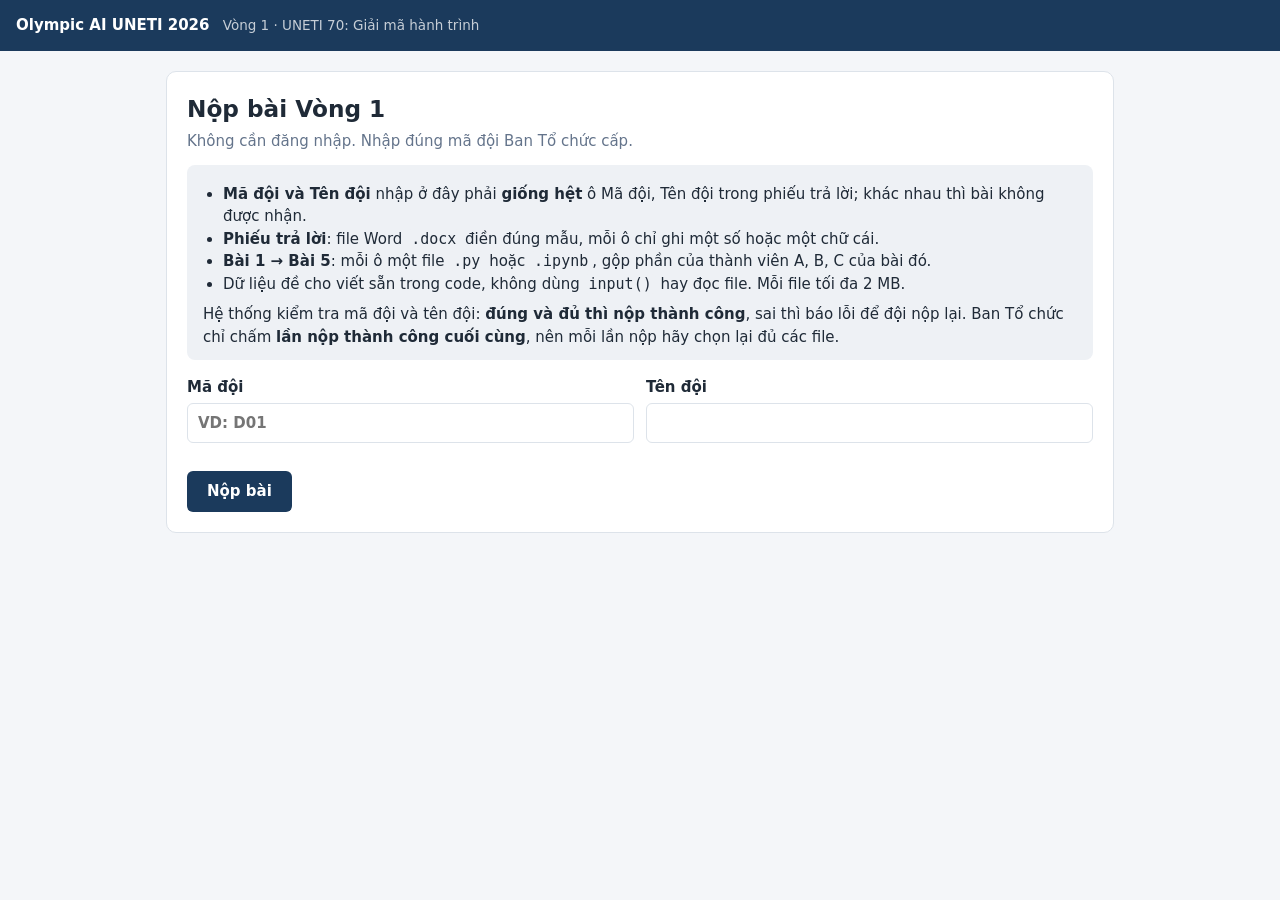
==== apps_script/Index.html @ b86b72de "update" ====
<!DOCTYPE html>
<html lang="vi">
<head>
  <base target="_top">
  <meta charset="utf-8">
  <style>
    :root { --nen: #f4f6f9; --the: #fff; --chu: #1f2a37; --phu: #64748b; --vien: #dde3ea; --chinh: #1b3a5c;
            --chinh-sang: #2b5a8a; --xanh: #15803d; --xanh-nen: #dcfce7; --do: #b91c1c; --do-nen: #fee2e2; --xam-nen: #eef1f5; }
    * { box-sizing: border-box; }
    body { margin: 0; background: var(--nen); color: var(--chu); font: 15px/1.5 system-ui, -apple-system, "Segoe UI", Roboto, sans-serif; }
    header { background: var(--chinh); color: #fff; padding: 14px 16px; font-weight: 700; }
    header span { font-weight: 400; opacity: .75; margin-left: 8px; font-size: .9em; }
    main { max-width: 980px; margin: 0 auto; padding: 20px 16px 48px; }
    .the { background: var(--the); border: 1px solid var(--vien); border-radius: 10px; padding: 20px; }
    h1 { font-size: 1.45rem; margin: 0 0 .25rem; }
    .phu { color: var(--phu); }
    .dau { display: flex; justify-content: space-between; gap: 16px; flex-wrap: wrap; margin-bottom: 12px; }
    .nhan { display: inline-block; padding: 1px 10px; border-radius: 999px; font-size: .82rem; font-weight: 600; }
    .nhan-xanh { background: var(--xanh-nen); color: var(--xanh); } .nhan-do { background: var(--do-nen); color: var(--do); }
    .huong-dan { background: var(--xam-nen); border-radius: 8px; padding: 12px 16px; margin-bottom: 16px; }
    .huong-dan ul { margin: 6px 0 8px; padding-left: 20px; }
    code { font-family: ui-monospace, Consolas, monospace; background: var(--xam-nen); padding: 1px 4px; border-radius: 4px; }
    fieldset { border: 0; padding: 0; margin: 0; display: flex; flex-direction: column; gap: 14px; }
    .luoi-2 { display: grid; grid-template-columns: repeat(auto-fit, minmax(260px, 1fr)); gap: 12px; }
    label { display: flex; flex-direction: column; gap: 4px; font-weight: 600; }
    input { font: inherit; padding: 8px 10px; border: 1px solid var(--vien); border-radius: 6px; width: 100%; }
    .cac-o { display: grid; grid-template-columns: repeat(auto-fit, minmax(280px, 1fr)); gap: 12px; }
    .o { border: 1px dashed var(--vien); border-radius: 8px; padding: 12px; background: #fbfcfd; }
    .o.phieu { border-color: var(--chinh-sang); background: #f5f9ff; }
    .o.co-loi { border-color: var(--do); background: #fff7f7; }
    .loi-file { color: var(--do); font-size: .88rem; } .loi-file:empty { display: none; }
    button { font: inherit; font-weight: 600; background: var(--chinh); color: #fff; border: 0; border-radius: 6px; padding: 9px 20px; cursor: pointer; }
    button:disabled { background: #94a3b8; cursor: not-allowed; }
    .tb { padding: 10px 14px; border-radius: 8px; margin-bottom: 16px; border: 1px solid; }
    .tb-ok { background: var(--xanh-nen); border-color: #86efac; color: #14532d; }
    .tb-loi { background: var(--do-nen); border-color: #fca5a5; color: #7f1d1d; }
    .tb ul { margin: 6px 0; padding-left: 20px; }
  </style>
</head>
<body>
<header>Olympic AI UNETI 2026 <span>Vòng 1 · UNETI 70: Giải mã hành trình</span></header>
<main>
  <div id="thong-bao"></div>
  <section class="the">
    <div class="dau">
      <div>
        <h1>Nộp bài Vòng 1</h1>
        <div class="phu">Không cần đăng nhập. Nhập đúng mã đội Ban Tổ chức cấp.</div>
      </div>
      <div id="trang-thai" style="text-align:right"></div>
    </div>

    <div class="huong-dan">
      <ul>
        <li><strong>Mã đội và Tên đội</strong> nhập ở đây phải <strong>giống hệt</strong> ô Mã đội, Tên đội trong phiếu trả lời; khác nhau thì bài không được nhận.</li>
        <li><strong>Phiếu trả lời</strong>: file Word <code>.docx</code> điền đúng mẫu, mỗi ô chỉ ghi một số hoặc một chữ cái.</li>
        <li><strong>Bài 1 → Bài 5</strong>: mỗi ô một file <code>.py</code> hoặc <code>.ipynb</code>, gộp phần của thành viên A, B, C của bài đó.</li>
        <li>Dữ liệu đề cho viết sẵn trong code, không dùng <code>input()</code> hay đọc file. Mỗi file tối đa 2 MB.</li>
      </ul>
      Hệ thống kiểm tra mã đội và tên đội: <strong>đúng và đủ thì nộp thành công</strong>, sai thì báo lỗi để đội nộp lại.
      Ban Tổ chức chỉ chấm <strong>lần nộp thành công cuối cùng</strong>, nên mỗi lần nộp hãy chọn lại đủ các file.
    </div>

    <form id="form-nop">
      <fieldset id="vung-nhap">
        <div class="luoi-2">
          <label>Mã đội <input id="ma-doi" required maxlength="30" pattern="[A-Za-z0-9_\-]+" placeholder="VD: D01"></label>
          <label>Tên đội <input id="ten-doi" required maxlength="100"></label>
        </div>
        <div class="cac-o" id="cac-o"></div>
        <div><button type="submit" id="nut-nop">Nộp bài</button></div>
      </fieldset>
    </form>
  </section>
</main>

<script>
  var TRANG_THAI = <?!= JSON.stringify(trangThai) ?>;
  var TOI_DA = 2 * 1024 * 1024;
  var TEN_BAI = {1: "Dấu mốc 70 năm", 2: "Những con số dấu ấn", 3: "Nhịp sống UNETI", 4: "Kết nối những chặng đường", 5: "UNETI vươn xa"};
  var CAC_O = [{o: "phieu", nhan: "Phiếu trả lời", duoi: [".docx"]}];
  for (var i = 1; i <= 5; i++) CAC_O.push({o: i, nhan: "Bài " + i + ". " + TEN_BAI[i], duoi: [".py", ".ipynb"]});

  function $(id) { return document.getElementById(id); }
  function hienThoiGian(s) {
    if (!s) return "";
    var d = s.split("T"), n = d[0].split("-");
    return d[1] + " " + n[2] + "/" + n[1] + "/" + n[0];
  }
  function baoCao(loai, html) { $("thong-bao").innerHTML = '<div class="tb tb-' + loai + '">' + html + "</div>"; window.scrollTo(0, 0); }
  function thoat(s) { var d = document.createElement("div"); d.textContent = s; return d.innerHTML; }

  // Trạng thái nộp
  $("trang-thai").innerHTML = (TRANG_THAI.han ? "Hạn nộp: <strong>" + hienThoiGian(TRANG_THAI.han) + "</strong><br>" : "Chưa đặt hạn nộp<br>") +
    (TRANG_THAI.duoc ? '<span class="nhan nhan-xanh">Đang mở nộp</span>' : '<span class="nhan nhan-do">' + thoat(TRANG_THAI.ly_do) + "</span>");
  $("vung-nhap").disabled = !TRANG_THAI.duoc;

  // 6 ô nộp
  CAC_O.forEach(function (c) {
    var div = document.createElement("div");
    div.className = "o" + (c.o === "phieu" ? " phieu" : "");
    div.innerHTML = '<label>' + c.nhan + ' <span class="phu">· ' + c.duoi.join(" / ") + '</span>' +
      '<input type="file" id="o-' + c.o + '" accept="' + c.duoi.join(",") + '"' + (c.o === "phieu" ? " required" : "") + '></label>' +
      '<div class="loi-file"></div>';
    $("cac-o").appendChild(div);
    var input = div.querySelector("input");
    input.addEventListener("change", function () {
      var f = input.files[0], loi = div.querySelector(".loi-file");
      loi.textContent = ""; div.classList.remove("co-loi");
      if (!f) return;
      if (!c.duoi.some(function (d) { return f.name.toLowerCase().slice(-d.length) === d; })) {
        loi.textContent = "Ô này chỉ nhận file " + c.duoi.join(" hoặc ") + " (đã chọn: " + f.name + ")";
      } else if (f.size > TOI_DA) {
        loi.textContent = "File quá 2 MB.";
      } else { return; }
      input.value = ""; div.classList.add("co-loi");
    });
  });

  function docBase64(file) {
    return new Promise(function (ok, loi) {
      var r = new FileReader();
      r.onload = function () { ok(String(r.result).split(",")[1] || ""); };
      r.onerror = loi;
      r.readAsDataURL(file);
    });
  }

  $("form-nop").addEventListener("submit", function (e) {
    e.preventDefault();
    var chon = CAC_O.map(function (c) { return {o: c.o, f: $("o-" + c.o).files[0]}; }).filter(function (x) { return x.f; });
    if (!chon.some(function (x) { return x.o !== "phieu"; })) { alert("Chưa chọn file bài làm nào."); return; }
    var nut = $("nut-nop");
    nut.disabled = true; nut.textContent = "Đang nộp…";
    Promise.all(chon.map(function (x) { return docBase64(x.f).then(function (b64) { return {o: x.o, ten: x.f.name, b64: b64}; }); }))
      .then(function (tep) {
        google.script.run
          .withSuccessHandler(function (kq) {
            nut.disabled = false; nut.textContent = "Nộp bài";
            if (kq.ok) {
              baoCao("ok", "<strong>Nộp thành công.</strong> Đã nhận bài của đội " + thoat(kq.ma_doi) + " – " + thoat(kq.ten_doi) +
                " lúc " + hienThoiGian(kq.thoi_gian) + ". Nếu cần sửa, cứ nộp lại trước hạn - Ban Tổ chức chấm lần nộp thành công cuối cùng.");
              $("form-nop").querySelectorAll("input[type=file]").forEach(function (i) { i.value = ""; });
            } else {
              baoCao("loi", "<strong>NỘP LỖI - bài chưa được nhận.</strong> Vui lòng sửa rồi nộp lại:<ul>" +
                kq.loi.map(function (x) { return "<li>" + thoat(x) + "</li>"; }).join("") + "</ul>");
            }
          })
          .withFailureHandler(function (err) {
            nut.disabled = false; nut.textContent = "Nộp bài";
            baoCao("loi", "<strong>Hệ thống đang bận, bài chưa được nhận.</strong> Vui lòng đợi vài giây rồi bấm Nộp lại. (" + thoat(String(err && err.message || err)) + ")");
          })
          .nopBai({ma_doi: $("ma-doi").value, ten_doi: $("ten-doi").value, tep: tep});
      });
  });
</script>
</body>
</html>
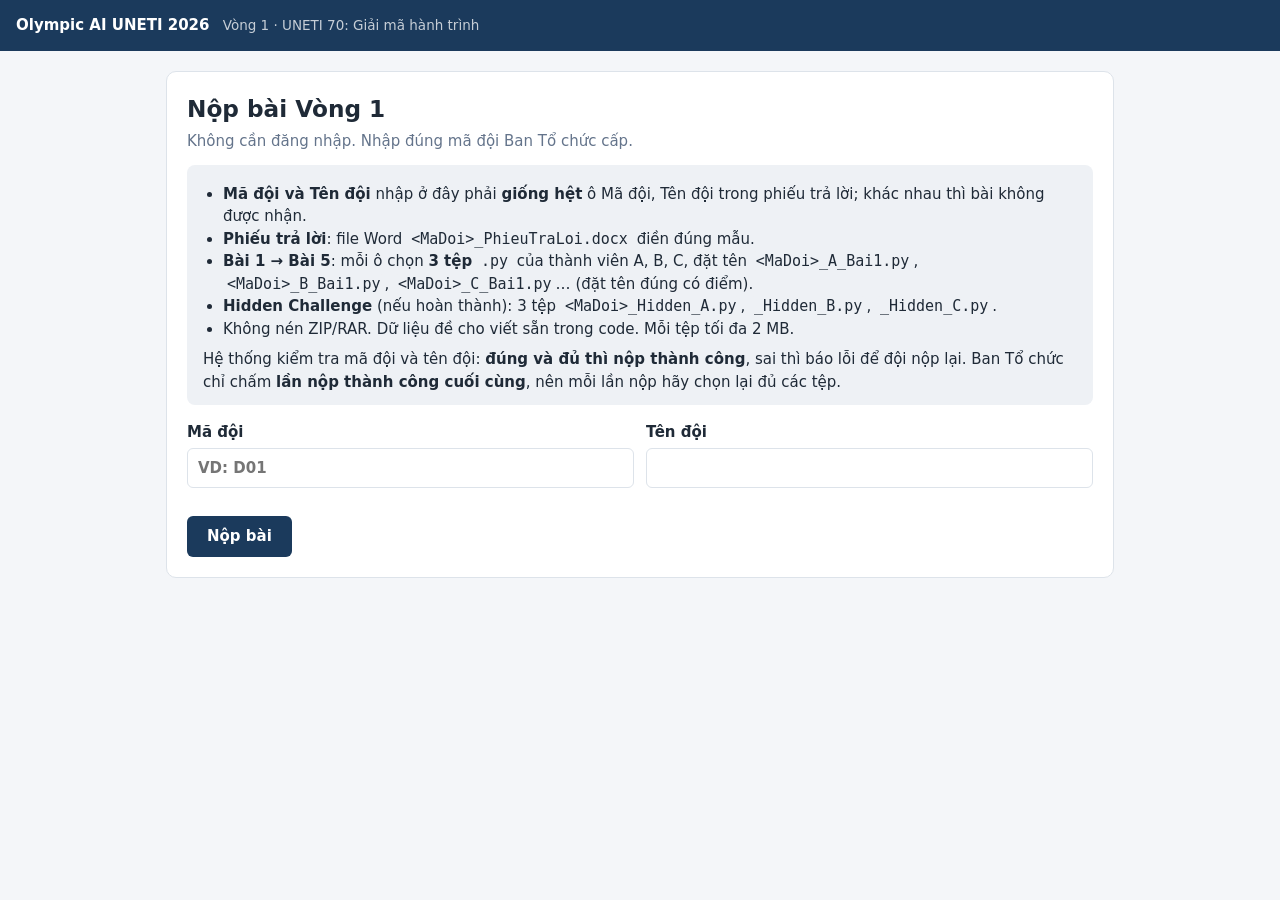
==== commit f5dc2a48: "d" ====
--- a/apps_script/Index.html
+++ b/apps_script/Index.html
@@ -53,12 +53,14 @@
     <div class="huong-dan">
       <ul>
         <li><strong>Mã đội và Tên đội</strong> nhập ở đây phải <strong>giống hệt</strong> ô Mã đội, Tên đội trong phiếu trả lời; khác nhau thì bài không được nhận.</li>
-        <li><strong>Phiếu trả lời</strong>: file Word <code>.docx</code> điền đúng mẫu, mỗi ô chỉ ghi một số hoặc một chữ cái.</li>
-        <li><strong>Bài 1 → Bài 5</strong>: mỗi ô một file <code>.py</code> hoặc <code>.ipynb</code>, gộp phần của thành viên A, B, C của bài đó.</li>
-        <li>Dữ liệu đề cho viết sẵn trong code, không dùng <code>input()</code> hay đọc file. Mỗi file tối đa 2 MB.</li>
+        <li><strong>Phiếu trả lời</strong>: file Word <code>&lt;MaDoi&gt;_PhieuTraLoi.docx</code> điền đúng mẫu.</li>
+        <li><strong>Bài 1 → Bài 5</strong>: mỗi ô chọn <strong>3 tệp</strong> <code>.py</code> của thành viên A, B, C, đặt tên
+          <code>&lt;MaDoi&gt;_A_Bai1.py</code>, <code>&lt;MaDoi&gt;_B_Bai1.py</code>, <code>&lt;MaDoi&gt;_C_Bai1.py</code>… (đặt tên đúng có điểm).</li>
+        <li><strong>Hidden Challenge</strong> (nếu hoàn thành): 3 tệp <code>&lt;MaDoi&gt;_Hidden_A.py</code>, <code>_Hidden_B.py</code>, <code>_Hidden_C.py</code>.</li>
+        <li>Không nén ZIP/RAR. Dữ liệu đề cho viết sẵn trong code. Mỗi tệp tối đa 2 MB.</li>
       </ul>
       Hệ thống kiểm tra mã đội và tên đội: <strong>đúng và đủ thì nộp thành công</strong>, sai thì báo lỗi để đội nộp lại.
-      Ban Tổ chức chỉ chấm <strong>lần nộp thành công cuối cùng</strong>, nên mỗi lần nộp hãy chọn lại đủ các file.
+      Ban Tổ chức chỉ chấm <strong>lần nộp thành công cuối cùng</strong>, nên mỗi lần nộp hãy chọn lại đủ các tệp.
     </div>
 
     <form id="form-nop">
@@ -77,9 +79,11 @@
 <script>
   var TRANG_THAI = <?!= JSON.stringify(trangThai) ?>;
   var TOI_DA = 2 * 1024 * 1024;
-  var TEN_BAI = {1: "Dấu mốc 70 năm", 2: "Những con số dấu ấn", 3: "Nhịp sống UNETI", 4: "Kết nối những chặng đường", 5: "UNETI vươn xa"};
-  var CAC_O = [{o: "phieu", nhan: "Phiếu trả lời", duoi: [".docx"]}];
-  for (var i = 1; i <= 5; i++) CAC_O.push({o: i, nhan: "Bài " + i + ". " + TEN_BAI[i], duoi: [".py", ".ipynb"]});
+  var TEN_BAI = {1: "Dấu mốc khởi đầu", 2: "Những con số kết nối", 3: "Nhịp sống công nghệ", 4: "Kết nối những chặng đường",
+                 5: "Trí tuệ nhân tạo vươn xa"};
+  var CAC_O = [{o: "phieu", nhan: "Phiếu trả lời", duoi: [".docx"], ghi_chu: "1 tệp .docx"}];
+  for (var i = 1; i <= 5; i++) CAC_O.push({o: i, nhan: "Bài " + i + ". " + TEN_BAI[i], duoi: [".py"], nhieu: true, ghi_chu: "3 tệp .py (A, B, C)"});
+  CAC_O.push({o: "hidden", nhan: "Hidden Challenge", duoi: [".py"], nhieu: true, ghi_chu: "3 tệp .py (A, B, C), không bắt buộc"});
 
   function $(id) { return document.getElementById(id); }
   function hienThoiGian(s) {
@@ -95,24 +99,30 @@
     (TRANG_THAI.duoc ? '<span class="nhan nhan-xanh">Đang mở nộp</span>' : '<span class="nhan nhan-do">' + thoat(TRANG_THAI.ly_do) + "</span>");
   $("vung-nhap").disabled = !TRANG_THAI.duoc;
 
-  // 6 ô nộp
+  // 7 ô nộp: phiếu, Bài 1..5 (mỗi ô 3 tệp), Hidden (3 tệp)
   CAC_O.forEach(function (c) {
     var div = document.createElement("div");
     div.className = "o" + (c.o === "phieu" ? " phieu" : "");
-    div.innerHTML = '<label>' + c.nhan + ' <span class="phu">· ' + c.duoi.join(" / ") + '</span>' +
-      '<input type="file" id="o-' + c.o + '" accept="' + c.duoi.join(",") + '"' + (c.o === "phieu" ? " required" : "") + '></label>' +
-      '<div class="loi-file"></div>';
+    div.innerHTML = '<label>' + c.nhan + ' <span class="phu">· ' + c.ghi_chu + '</span>' +
+      '<input type="file" id="o-' + c.o + '" accept="' + c.duoi.join(",") + '"' + (c.o === "phieu" ? " required" : "") +
+      (c.nhieu ? " multiple" : "") + '></label><div class="loi-file"></div><div class="phu da-chon"></div>';
     $("cac-o").appendChild(div);
     var input = div.querySelector("input");
     input.addEventListener("change", function () {
-      var f = input.files[0], loi = div.querySelector(".loi-file");
-      loi.textContent = ""; div.classList.remove("co-loi");
-      if (!f) return;
-      if (!c.duoi.some(function (d) { return f.name.toLowerCase().slice(-d.length) === d; })) {
-        loi.textContent = "Ô này chỉ nhận file " + c.duoi.join(" hoặc ") + " (đã chọn: " + f.name + ")";
-      } else if (f.size > TOI_DA) {
-        loi.textContent = "File quá 2 MB.";
-      } else { return; }
+      var ds = Array.prototype.slice.call(input.files), loi = div.querySelector(".loi-file"), daChon = div.querySelector(".da-chon");
+      loi.textContent = ""; daChon.textContent = ""; div.classList.remove("co-loi");
+      if (!ds.length) return;
+      var sai = ds.filter(function (f) { return !c.duoi.some(function (d) { return f.name.toLowerCase().slice(-d.length) === d; }); });
+      if (sai.length) {
+        loi.textContent = "Ô này chỉ nhận file " + c.duoi.join(" hoặc ") + " (đã chọn: " + sai.map(function (f) { return f.name; }).join(", ") + ")";
+      } else if (c.nhieu && ds.length > 3) {
+        loi.textContent = "Mỗi ô tối đa 3 tệp (A, B, C), đã chọn " + ds.length + " tệp.";
+      } else if (ds.some(function (f) { return f.size > TOI_DA; })) {
+        loi.textContent = "Có tệp quá 2 MB.";
+      } else {
+        if (c.nhieu) daChon.textContent = "Đã chọn: " + ds.map(function (f) { return f.name; }).join(", ");
+        return;
+      }
       input.value = ""; div.classList.add("co-loi");
     });
   });
@@ -128,7 +138,10 @@
 
   $("form-nop").addEventListener("submit", function (e) {
     e.preventDefault();
-    var chon = CAC_O.map(function (c) { return {o: c.o, f: $("o-" + c.o).files[0]}; }).filter(function (x) { return x.f; });
+    var chon = [];
+    CAC_O.forEach(function (c) {
+      Array.prototype.forEach.call($("o-" + c.o).files, function (f) { chon.push({o: c.o, f: f}); });
+    });
     if (!chon.some(function (x) { return x.o !== "phieu"; })) { alert("Chưa chọn file bài làm nào."); return; }
     var nut = $("nut-nop");
     nut.disabled = true; nut.textContent = "Đang nộp…";
@@ -141,6 +154,7 @@
               baoCao("ok", "<strong>Nộp thành công.</strong> Đã nhận bài của đội " + thoat(kq.ma_doi) + " – " + thoat(kq.ten_doi) +
                 " lúc " + hienThoiGian(kq.thoi_gian) + ". Nếu cần sửa, cứ nộp lại trước hạn - Ban Tổ chức chấm lần nộp thành công cuối cùng.");
               $("form-nop").querySelectorAll("input[type=file]").forEach(function (i) { i.value = ""; });
+              $("form-nop").querySelectorAll(".da-chon").forEach(function (d) { d.textContent = ""; });
             } else {
               baoCao("loi", "<strong>NỘP LỖI - bài chưa được nhận.</strong> Vui lòng sửa rồi nộp lại:<ul>" +
                 kq.loi.map(function (x) { return "<li>" + thoat(x) + "</li>"; }).join("") + "</ul>");
